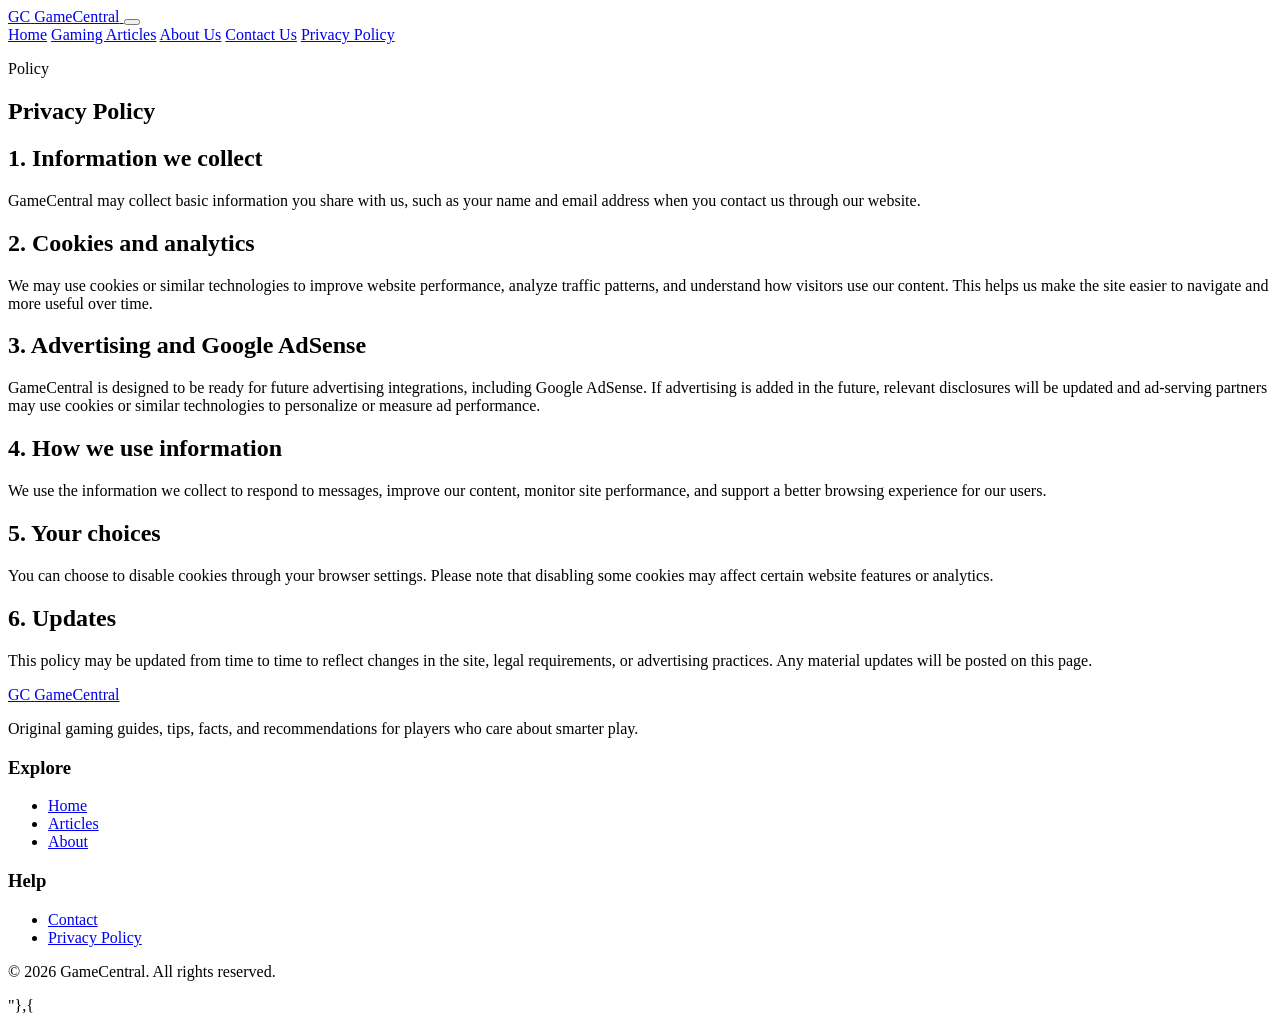
==== article.html @ 5910c17e "Create the GameCentral gaming blog website with a responsive static frontend and original article co" ====
<!DOCTYPE html>
<html lang="en">
  <head>
    <meta charset="UTF-8" />
    <meta name="viewport" content="width=device-width, initial-scale=1.0" />
    <meta
      name="description"
      content="Read GameCentral's privacy policy covering cookies, data collection, and advertising practices."
    />
    <title>Privacy Policy | GameCentral</title>
    <link rel="preconnect" href="https://fonts.googleapis.com" />
    <link rel="preconnect" href="https://fonts.gstatic.com" crossorigin />
    <link
      href="https://fonts.googleapis.com/css2?family=Inter:wght@400;500;600;700;800&display=swap"
      rel="stylesheet"
    />
    <link rel="stylesheet" href="css/styles.css" />
  </head>
  <body data-page="privacy">
    <header class="site-header">
      <div class="container nav-wrap">
        <a class="brand" href="index.html" aria-label="GameCentral home">
          <span class="brand-mark">GC</span>
          <span>GameCentral</span>
        </a>

        <button class="nav-toggle" aria-expanded="false" aria-label="Open navigation">
          <span></span>
          <span></span>
          <span></span>
        </button>

        <nav class="main-nav" aria-label="Main navigation">
          <a href="index.html">Home</a>
          <a href="articles.html">Gaming Articles</a>
          <a href="about.html">About Us</a>
          <a href="contact.html">Contact Us</a>
          <a href="privacy.html" class="active">Privacy Policy</a>
        </nav>
      </div>
    </header>

    <main>
      <section class="page-hero narrow-hero">
        <div class="container">
          <p class="eyebrow">Policy</p>
          <h1>Privacy Policy</h1>
        </div>
      </section>

      <section class="section">
        <div class="container policy-wrap">
          <article class="policy-card">
            <h2>1. Information we collect</h2>
            <p>GameCentral may collect basic information you share with us, such as your name and email address when you contact us through our website.</p>

            <h2>2. Cookies and analytics</h2>
            <p>We may use cookies or similar technologies to improve website performance, analyze traffic patterns, and understand how visitors use our content. This helps us make the site easier to navigate and more useful over time.</p>

            <h2>3. Advertising and Google AdSense</h2>
            <p>GameCentral is designed to be ready for future advertising integrations, including Google AdSense. If advertising is added in the future, relevant disclosures will be updated and ad-serving partners may use cookies or similar technologies to personalize or measure ad performance.</p>

            <h2>4. How we use information</h2>
            <p>We use the information we collect to respond to messages, improve our content, monitor site performance, and support a better browsing experience for our users.</p>

            <h2>5. Your choices</h2>
            <p>You can choose to disable cookies through your browser settings. Please note that disabling some cookies may affect certain website features or analytics.</p>

            <h2>6. Updates</h2>
            <p>This policy may be updated from time to time to reflect changes in the site, legal requirements, or advertising practices. Any material updates will be posted on this page.</p>
          </article>
        </div>
      </section>
    </main>

    <footer class="site-footer">
      <div class="container footer-grid">
        <div>
          <a class="brand" href="index.html">
            <span class="brand-mark">GC</span>
            <span>GameCentral</span>
          </a>
          <p class="footer-copy">Original gaming guides, tips, facts, and recommendations for players who care about smarter play.</p>
        </div>

        <div>
          <h3>Explore</h3>
          <ul>
            <li><a href="index.html">Home</a></li>
            <li><a href="articles.html">Articles</a></li>
            <li><a href="about.html">About</a></li>
          </ul>
        </div>

        <div>
          <h3>Help</h3>
          <ul>
            <li><a href="contact.html">Contact</a></li>
            <li><a href="privacy.html">Privacy Policy</a></li>
          </ul>
        </div>
      </div>
      <div class="container footer-bottom">
        <p>© 2026 GameCentral. All rights reserved.</p>
      </div>
    </footer>

    <script src="js/main.js"></script>
  </body>
</html>





































































"},{
---- css/styles.css ----
<!DOCTYPE html>
<html lang="en">
  <head>
    <meta charset="UTF-8" />
    <meta name="viewport" content="width=device-width, initial-scale=1.0" />
    <meta name="description" content="Read GameCentral article details and guides with practical gaming advice." />
    <title>GameCentral Article</title>
    <link rel="preconnect" href="https://fonts.googleapis.com" />
    <link rel="preconnect" href="https://fonts.gstatic.com" crossorigin />
    <link
      href="https://fonts.googleapis.com/css2?family=Inter:wght@400;500;600;700;800&display=swap"
      rel="stylesheet"
    />
    <link rel="stylesheet" href="css/styles.css" />
  </head>
  <body data-page="article">
    <header class="site-header">
      <div class="container nav-wrap">
        <a class="brand" href="index.html" aria-label="GameCentral home">
          <span class="brand-mark">GC</span>
          <span>GameCentral</span>
        </a>

        <button class="nav-toggle" aria-expanded="false" aria-label="Open navigation">
          <span></span>
          <span></span>
          <span></span>
        </button>

        <nav class="main-nav" aria-label="Main navigation">
          <a href="index.html">Home</a>
          <a href="articles.html">Gaming Articles</a>
          <a href="about.html">About Us</a>
          <a href="contact.html">Contact Us</a>
          <a href="privacy.html">Privacy Policy</a>
        </nav>
      </div>
    </header>

    <main>
      <div id="article-page"></div>
    </main>

    <footer class="site-footer">
      <div class="container footer-grid">
        <div>
          <a class="brand" href="index.html">
            <span class="brand-mark">GC</span>
            <span>GameCentral</span>
          </a>
          <p class="footer-copy">Original gaming guides, tips, facts, and recommendations for players who care about smarter play.</p>
        </div>

        <div>
          <h3>Explore</h3>
          <ul>
            <li><a href="index.html">Home</a></li>
            <li><a href="articles.html">Articles</a></li>
            <li><a href="about.html">About</a></li>
          </ul>
        </div>

        <div>
          <h3>Help</h3>
          <ul>
            <li><a href="contact.html">Contact</a></li>
            <li><a href="privacy.html">Privacy Policy</a></li>
          </ul>
        </div>
      </div>
      <div class="container footer-bottom">
        <p>© 2026 GameCentral. All rights reserved.</p>
      </div>
    </footer>

    <script src="js/main.js"></script>
  </body>
</html>





































































"},{
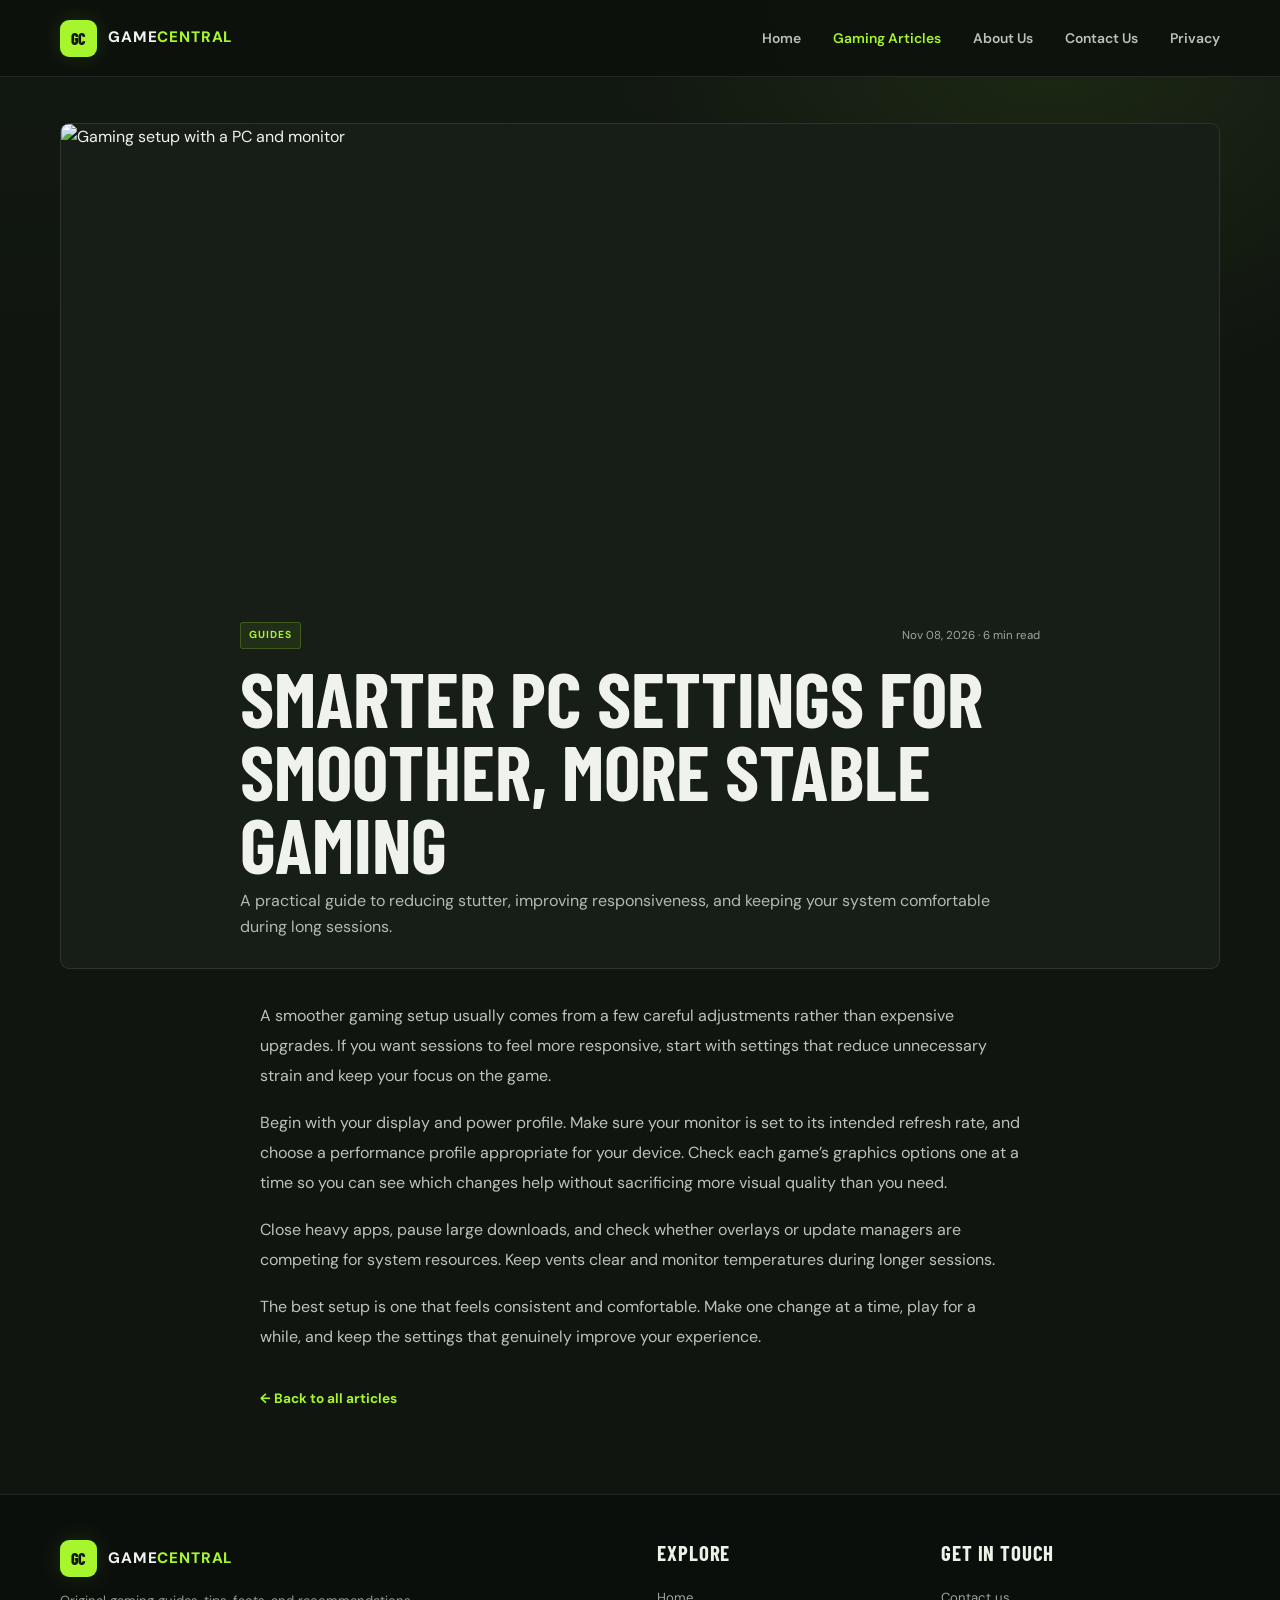
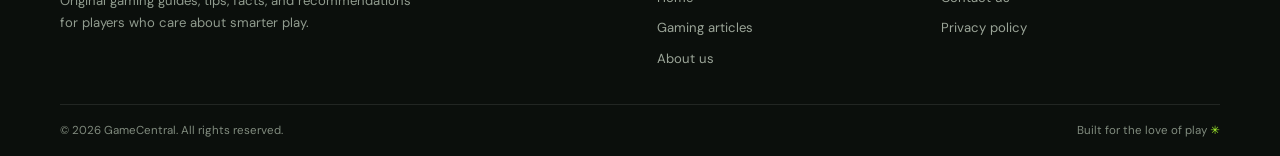
==== commit c8228b70: "Fix GameCentral asset paths and restore the styled responsive site across all pages." ====
--- a/article.html
+++ b/article.html
@@ -1,180 +1,3 @@
-<!DOCTYPE html>
-<html lang="en">
-  <head>
-    <meta charset="UTF-8" />
-    <meta name="viewport" content="width=device-width, initial-scale=1.0" />
-    <meta
-      name="description"
-      content="Read GameCentral's privacy policy covering cookies, data collection, and advertising practices."
-    />
-    <title>Privacy Policy | GameCentral</title>
-    <link rel="preconnect" href="https://fonts.googleapis.com" />
-    <link rel="preconnect" href="https://fonts.gstatic.com" crossorigin />
-    <link
-      href="https://fonts.googleapis.com/css2?family=Inter:wght@400;500;600;700;800&display=swap"
-      rel="stylesheet"
-    />
-    <link rel="stylesheet" href="css/styles.css" />
-  </head>
-  <body data-page="privacy">
-    <header class="site-header">
-      <div class="container nav-wrap">
-        <a class="brand" href="index.html" aria-label="GameCentral home">
-          <span class="brand-mark">GC</span>
-          <span>GameCentral</span>
-        </a>
-
-        <button class="nav-toggle" aria-expanded="false" aria-label="Open navigation">
-          <span></span>
-          <span></span>
-          <span></span>
-        </button>
-
-        <nav class="main-nav" aria-label="Main navigation">
-          <a href="index.html">Home</a>
-          <a href="articles.html">Gaming Articles</a>
-          <a href="about.html">About Us</a>
-          <a href="contact.html">Contact Us</a>
-          <a href="privacy.html" class="active">Privacy Policy</a>
-        </nav>
-      </div>
-    </header>
-
-    <main>
-      <section class="page-hero narrow-hero">
-        <div class="container">
-          <p class="eyebrow">Policy</p>
-          <h1>Privacy Policy</h1>
-        </div>
-      </section>
-
-      <section class="section">
-        <div class="container policy-wrap">
-          <article class="policy-card">
-            <h2>1. Information we collect</h2>
-            <p>GameCentral may collect basic information you share with us, such as your name and email address when you contact us through our website.</p>
-
-            <h2>2. Cookies and analytics</h2>
-            <p>We may use cookies or similar technologies to improve website performance, analyze traffic patterns, and understand how visitors use our content. This helps us make the site easier to navigate and more useful over time.</p>
-
-            <h2>3. Advertising and Google AdSense</h2>
-            <p>GameCentral is designed to be ready for future advertising integrations, including Google AdSense. If advertising is added in the future, relevant disclosures will be updated and ad-serving partners may use cookies or similar technologies to personalize or measure ad performance.</p>
-
-            <h2>4. How we use information</h2>
-            <p>We use the information we collect to respond to messages, improve our content, monitor site performance, and support a better browsing experience for our users.</p>
-
-            <h2>5. Your choices</h2>
-            <p>You can choose to disable cookies through your browser settings. Please note that disabling some cookies may affect certain website features or analytics.</p>
-
-            <h2>6. Updates</h2>
-            <p>This policy may be updated from time to time to reflect changes in the site, legal requirements, or advertising practices. Any material updates will be posted on this page.</p>
-          </article>
-        </div>
-      </section>
-    </main>
-
-    <footer class="site-footer">
-      <div class="container footer-grid">
-        <div>
-          <a class="brand" href="index.html">
-            <span class="brand-mark">GC</span>
-            <span>GameCentral</span>
-          </a>
-          <p class="footer-copy">Original gaming guides, tips, facts, and recommendations for players who care about smarter play.</p>
-        </div>
-
-        <div>
-          <h3>Explore</h3>
-          <ul>
-            <li><a href="index.html">Home</a></li>
-            <li><a href="articles.html">Articles</a></li>
-            <li><a href="about.html">About</a></li>
-          </ul>
-        </div>
-
-        <div>
-          <h3>Help</h3>
-          <ul>
-            <li><a href="contact.html">Contact</a></li>
-            <li><a href="privacy.html">Privacy Policy</a></li>
-          </ul>
-        </div>
-      </div>
-      <div class="container footer-bottom">
-        <p>© 2026 GameCentral. All rights reserved.</p>
-      </div>
-    </footer>
-
-    <script src="js/main.js"></script>
-  </body>
-</html>
-
-
-
-
-
-
-
-
-
-
-
-
-
-
-
-
-
-
-
-
-
-
-
-
-
-
-
-
-
-
-
-
-
-
-
-
-
-
-
-
-
-
-
-
-
-
-
-
-
-
-
-
-
-
-
-
-
-
-
-
-
-
-
-
-
-
-
-
-
-"},{+<!doctype html>
+<html lang="en"><head><meta charset="utf-8"><meta name="viewport" content="width=device-width, initial-scale=1"><meta name="description" content="Read practical gaming advice and original articles from GameCentral."><meta name="theme-color" content="#101510"><title>Article | GameCentral</title><link rel="preconnect" href="https://fonts.googleapis.com"><link rel="preconnect" href="https://fonts.gstatic.com" crossorigin><link href="https://fonts.googleapis.com/css2?family=Barlow+Condensed:wght@600;700;800&family=DM+Sans:wght@400;500;600;700&display=swap" rel="stylesheet"><link rel="stylesheet" href="./css/styles.css"></head>
+<body data-page="article"><header class="site-header"><div class="container nav-wrap"><a class="brand" href="index.html"><span class="brand-mark">GC</span><span>GAME<span class="brand-accent">CENTRAL</span></span></a><button class="nav-toggle" aria-expanded="false" aria-label="Open navigation"><span></span><span></span><span></span></button><nav class="main-nav" aria-label="Main navigation"><a href="index.html">Home</a><a class="active" href="articles.html">Gaming Articles</a><a href="about.html">About Us</a><a href="contact.html">Contact Us</a><a href="privacy.html">Privacy</a></nav></div></header><main><div id="article-page"></div></main><footer class="site-footer"><div class="container footer-grid"><div><a class="brand" href="index.html"><span class="brand-mark">GC</span><span>GAME<span class="brand-accent">CENTRAL</span></span></a><p class="footer-copy">Original gaming guides, tips, facts, and recommendations for players who care about smarter play.</p></div><div><h3>Explore</h3><a href="index.html">Home</a><a href="articles.html">Gaming articles</a><a href="about.html">About us</a></div><div><h3>Get in touch</h3><a href="contact.html">Contact us</a><a href="privacy.html">Privacy policy</a></div></div><div class="container footer-bottom"><span>© 2026 GameCentral. All rights reserved.</span><span>Built for the love of play <b>✳</b></span></div></footer><script src="./js/main.js" defer></script></body></html>
--- a/css/styles.css
+++ b/css/styles.css
@@ -1,148 +1,7 @@
-<!DOCTYPE html>
-<html lang="en">
-  <head>
-    <meta charset="UTF-8" />
-    <meta name="viewport" content="width=device-width, initial-scale=1.0" />
-    <meta name="description" content="Read GameCentral article details and guides with practical gaming advice." />
-    <title>GameCentral Article</title>
-    <link rel="preconnect" href="https://fonts.googleapis.com" />
-    <link rel="preconnect" href="https://fonts.gstatic.com" crossorigin />
-    <link
-      href="https://fonts.googleapis.com/css2?family=Inter:wght@400;500;600;700;800&display=swap"
-      rel="stylesheet"
-    />
-    <link rel="stylesheet" href="css/styles.css" />
-  </head>
-  <body data-page="article">
-    <header class="site-header">
-      <div class="container nav-wrap">
-        <a class="brand" href="index.html" aria-label="GameCentral home">
-          <span class="brand-mark">GC</span>
-          <span>GameCentral</span>
-        </a>
-
-        <button class="nav-toggle" aria-expanded="false" aria-label="Open navigation">
-          <span></span>
-          <span></span>
-          <span></span>
-        </button>
-
-        <nav class="main-nav" aria-label="Main navigation">
-          <a href="index.html">Home</a>
-          <a href="articles.html">Gaming Articles</a>
-          <a href="about.html">About Us</a>
-          <a href="contact.html">Contact Us</a>
-          <a href="privacy.html">Privacy Policy</a>
-        </nav>
-      </div>
-    </header>
-
-    <main>
-      <div id="article-page"></div>
-    </main>
-
-    <footer class="site-footer">
-      <div class="container footer-grid">
-        <div>
-          <a class="brand" href="index.html">
-            <span class="brand-mark">GC</span>
-            <span>GameCentral</span>
-          </a>
-          <p class="footer-copy">Original gaming guides, tips, facts, and recommendations for players who care about smarter play.</p>
-        </div>
-
-        <div>
-          <h3>Explore</h3>
-          <ul>
-            <li><a href="index.html">Home</a></li>
-            <li><a href="articles.html">Articles</a></li>
-            <li><a href="about.html">About</a></li>
-          </ul>
-        </div>
-
-        <div>
-          <h3>Help</h3>
-          <ul>
-            <li><a href="contact.html">Contact</a></li>
-            <li><a href="privacy.html">Privacy Policy</a></li>
-          </ul>
-        </div>
-      </div>
-      <div class="container footer-bottom">
-        <p>© 2026 GameCentral. All rights reserved.</p>
-      </div>
-    </footer>
-
-    <script src="js/main.js"></script>
-  </body>
-</html>
-
-
-
-
-
-
-
-
-
-
-
-
-
-
-
-
-
-
-
-
-
-
-
-
-
-
-
-
-
-
-
-
-
-
-
-
-
-
-
-
-
-
-
-
-
-
-
-
-
-
-
-
-
-
-
-
-
-
-
-
-
-
-
-
-
-
-
-
-
-"},{+@import url('https://fonts.googleapis.com/css2?family=Barlow+Condensed:wght@600;700;800&family=DM+Sans:wght@400;500;600;700&display=swap');
+:root{color-scheme:dark;--bg:#101510;--bg-deep:#0b0f0c;--surface:#171d18;--surface-2:#1d251e;--line:rgba(230,245,232,.10);--text:#f0f3ed;--muted:#a3ada3;--green:#a6f52d;--green-dim:#78bb21;--max:1160px;--display:'Barlow Condensed',Impact,sans-serif;--body:'DM Sans',system-ui,sans-serif}
+*{box-sizing:border-box}html{scroll-behavior:smooth;scroll-padding-top:90px}body{margin:0;min-width:320px;background:var(--bg);color:var(--text);font:16px/1.65 var(--body);-webkit-font-smoothing:antialiased}body:before{content:"";position:fixed;inset:0;z-index:-1;pointer-events:none;background:radial-gradient(ellipse at 82% 4%,rgba(166,245,45,.075),transparent 30%),linear-gradient(180deg,#121812 0%,var(--bg) 42%)}a{color:inherit;text-decoration:none}img{display:block;max-width:100%}button,input,textarea{font:inherit}button{cursor:pointer}.container{width:min(var(--max),calc(100% - 48px));margin-inline:auto}.narrow{max-width:760px}.accent-text,.brand-accent{color:var(--green)}.eyebrow{display:flex;align-items:center;gap:10px;margin:0 0 15px;color:var(--green);font-size:.72rem;font-weight:700;letter-spacing:.16em;text-transform:uppercase}.pulse-dot,.live-dot{width:7px;height:7px;border-radius:50%;background:var(--green);box-shadow:0 0 13px rgba(166,245,45,.8)}.site-header{position:sticky;top:0;z-index:20;background:rgba(13,17,13,.9);backdrop-filter:blur(16px);border-bottom:1px solid var(--line)}.nav-wrap{min-height:76px;display:flex;align-items:center;justify-content:space-between;gap:30px}.brand{display:inline-flex;align-items:center;gap:11px;font-size:.95rem;font-weight:800;letter-spacing:.055em}.brand-mark{display:grid;place-items:center;width:37px;height:37px;border-radius:9px;background:var(--green);color:#11170c;font:800 1rem var(--display);letter-spacing:-.03em;box-shadow:0 0 25px rgba(166,245,45,.12)}.main-nav{display:flex;align-items:center;gap:32px}.main-nav a{color:#bac1b8;font-size:.87rem;font-weight:600;transition:color .18s}.main-nav a:hover,.main-nav a.active{color:var(--green)}.nav-toggle{display:none;width:44px;height:42px;border:1px solid var(--line);border-radius:8px;background:var(--surface)}.nav-toggle span{display:block;width:20px;height:2px;margin:4px auto;background:var(--text);border-radius:2px}.hero{position:relative;overflow:hidden;padding:92px 0 98px;border-bottom:1px solid var(--line)}.hero:after{content:"";position:absolute;inset:auto 0 0;height:1px;background:linear-gradient(90deg,transparent,var(--green),transparent);opacity:.28}.hero-layout{display:grid;grid-template-columns:1.04fr .96fr;gap:64px;align-items:center}.hero-copy h1,.page-hero h1{margin:0;font:800 clamp(4rem,8vw,7.3rem)/.87 var(--display);letter-spacing:-.025em;text-transform:uppercase}.lead{max-width:58ch;color:#bac2b9;font-size:1.04rem;line-height:1.8;margin:24px 0 0}.hero-actions{display:flex;flex-wrap:wrap;gap:13px;margin-top:30px}.btn{display:inline-flex;align-items:center;justify-content:center;gap:12px;min-height:49px;padding:0 20px;border:1px solid transparent;border-radius:6px;font-size:.87rem;font-weight:700;transition:transform .18s,background .18s,border-color .18s}.btn:hover{transform:translateY(-2px)}.btn-primary{background:var(--green);color:#11170c}.btn-primary:hover{background:#b8ff4b;box-shadow:0 8px 26px rgba(166,245,45,.15)}.btn-secondary{border-color:var(--line);background:rgba(255,255,255,.025);color:var(--text)}.btn-secondary:hover{border-color:rgba(166,245,45,.5)}.hero-note{display:flex;align-items:center;gap:10px;margin-top:32px;color:var(--muted);font-size:.82rem}.note-icon{color:var(--green)}.hero-art{position:relative;min-height:390px;display:grid;place-items:center}.art-glow{position:absolute;width:72%;aspect-ratio:1;border-radius:50%;background:rgba(166,245,45,.13);filter:blur(85px)}.art-frame{position:relative;width:min(100%,440px);aspect-ratio:1.12;overflow:hidden;display:flex;flex-direction:column;justify-content:space-between;padding:20px 24px;border:1px solid rgba(166,245,45,.32);border-radius:12px;background:linear-gradient(140deg,rgba(31,42,29,.92),rgba(14,19,15,.98) 60%),repeating-linear-gradient(135deg,transparent 0 20px,rgba(255,255,255,.02) 21px 22px);box-shadow:0 24px 80px #0008}.art-frame:before,.art-frame:after{content:"";position:absolute;width:130px;height:130px;border:1px solid rgba(166,245,45,.12);transform:rotate(45deg)}.art-frame:before{right:-55px;top:-50px}.art-frame:after{left:-55px;bottom:-50px}.art-top{z-index:1;display:flex;align-items:center;gap:9px;color:#aab4a5;font-size:.64rem;letter-spacing:.11em}.art-top span:last-child{margin-left:auto}.controller{position:relative;z-index:1;width:245px;height:120px;margin:auto;background:linear-gradient(155deg,#343d34,#161d17);border:1px solid #536149;border-radius:48% 48% 36% 36%;transform:rotate(-10deg);box-shadow:inset 0 10px 24px #ffffff12,0 30px 35px #0008}.controller:before,.controller:after{content:"";position:absolute;bottom:-4px;width:76px;height:83px;background:linear-gradient(140deg,#2c342c,#101510);border:1px solid #475343;border-radius:50% 30% 45% 45%;z-index:-1}.controller:before{left:10px;transform:rotate(20deg)}.controller:after{right:10px;transform:rotate(-20deg)}.controller-pad{position:absolute;left:46px;top:42px;width:35px;height:35px;border-radius:5px;background:#131812}.controller-pad:before,.controller-pad:after{content:"";position:absolute;background:#798174;border-radius:2px}.controller-pad:before{width:29px;height:9px;left:3px;top:13px}.controller-pad:after{width:9px;height:29px;left:13px;top:3px}.controller-stick{position:absolute;left:104px;top:45px;width:24px;height:24px;border:5px solid #101510;border-radius:50%;background:#687360}.controller-buttons{position:absolute;right:43px;top:34px;display:grid;grid-template-columns:repeat(2,12px);gap:8px}.controller-buttons i{width:11px;height:11px;border-radius:50%;background:var(--green);box-shadow:0 0 8px #a6f52d77}.controller-buttons i:nth-child(2){background:#e2eee0}.controller-buttons i:nth-child(3){background:#83917c}.art-caption{z-index:1;display:flex;align-items:end;justify-content:space-between;color:#e8f0e2;font:700 1.05rem/1.05 var(--display);letter-spacing:.08em}.caption-mark{color:var(--green);font-size:2rem}.caption-mark span{font:500 .6rem var(--body);vertical-align:top}.floating-tag{position:absolute;z-index:2;padding:10px 13px;border:1px solid rgba(166,245,45,.35);border-radius:5px;background:#121912;color:#dae4d5;font-size:.68rem;font-weight:700;letter-spacing:.11em}.floating-tag b{margin-left:8px;color:var(--green)}.tag-one{top:48px;right:-20px}.tag-two{bottom:42px;left:-18px}.section{padding:80px 0}.soft-section{background:rgba(255,255,255,.018);border-top:1px solid var(--line);border-bottom:1px solid var(--line)}.section-heading{display:flex;align-items:end;justify-content:space-between;gap:24px;margin-bottom:29px}.section-heading h2,.two-col h2,.center h2,.contact-info h2{margin:0;font:700 clamp(2.4rem,5vw,3.8rem)/.98 var(--display);letter-spacing:-.01em;text-transform:uppercase}.text-link{color:var(--green);font-size:.85rem;font-weight:700}.text-link span{margin-left:5px}.card-grid{display:grid;grid-template-columns:repeat(3,minmax(0,1fr));gap:20px}.article-card{min-width:0;overflow:hidden;border:1px solid var(--line);border-radius:9px;background:linear-gradient(160deg,#1b231c,#141a15);transition:transform .2s,border-color .2s,box-shadow .2s}.article-card:hover{transform:translateY(-5px);border-color:rgba(166,245,45,.42);box-shadow:0 17px 40px #0003}.article-image-link{position:relative;display:block;overflow:hidden;aspect-ratio:1.62;background:#222b21}.article-card img{width:100%;height:100%;object-fit:cover;transition:transform .4s,opacity .2s;opacity:.88}.article-card:hover img{transform:scale(1.04);opacity:1}.image-shade{position:absolute;inset:35% 0 0;background:linear-gradient(transparent,rgba(10,14,10,.65))}.article-body{padding:18px 19px 17px}.meta-row-card{display:flex;align-items:center;justify-content:space-between;gap:10px;margin-bottom:12px;color:#9da79b;font-size:.72rem}.category-pill{display:inline-block;padding:4px 8px;border:1px solid rgba(166,245,45,.22);border-radius:3px;background:rgba(166,245,45,.08);color:var(--green);font-size:.64rem;font-weight:700;letter-spacing:.1em;text-transform:uppercase}.article-card h3{margin:0 0 9px;font:700 1.65rem/1.03 var(--display);letter-spacing:.005em;text-transform:uppercase}.article-card p{margin:0;color:#aab3a7;font-size:.86rem;line-height:1.7}.article-footer{display:flex;justify-content:space-between;align-items:center;gap:12px;margin-top:17px;padding-top:13px;border-top:1px solid var(--line);color:#909a8d;font-size:.73rem}.read-link{color:var(--green);font-weight:700}.values-section{padding-top:76px}.heading-copy{max-width:350px;margin:0;color:var(--muted);font-size:.91rem}.value-grid{display:grid;grid-template-columns:repeat(3,1fr);gap:17px}.value-grid article,.info-card,.contact-info,.contact-form,.policy-card{border:1px solid var(--line);border-radius:9px;background:linear-gradient(150deg,#1a211a,#131813)}.value-grid article{padding:23px}.value-number{display:block;margin-bottom:22px;color:var(--green);font:700 2rem var(--display)}.value-grid h3,.info-card h3{margin:0 0 8px;font:700 1.5rem/1.05 var(--display);text-transform:uppercase}.value-grid p,.info-card li,.contact-info>p,.policy-card p{color:var(--muted);font-size:.88rem}.page-hero{padding:78px 0 34px;border-bottom:1px solid var(--line);background:radial-gradient(ellipse at 72% 45%,rgba(166,245,45,.055),transparent 35%)}.page-hero h1{font-size:clamp(3.8rem,8vw,6.6rem)}.page-hero .lead{max-width:670px}.article-list-section{padding-top:38px}.toolbar{display:grid;grid-template-columns:minmax(240px,1fr) auto;gap:16px;align-items:center;margin-bottom:17px}.search-box{display:flex;align-items:center;gap:10px;min-height:48px;padding:0 14px;border:1px solid var(--line);border-radius:6px;background:#121812;color:var(--green)}.search-box>span:first-child{font-size:1.5rem;line-height:1}.search-box input{width:100%;border:0;outline:0;background:transparent;color:var(--text);font-size:.86rem}.search-box input::placeholder{color:#879184}.category-filters{display:flex;flex-wrap:wrap;gap:7px}.category-btn{min-height:37px;padding:0 12px;border:1px solid var(--line);border-radius:4px;background:transparent;color:#aeb8a9;font-size:.72rem;font-weight:700;transition:.18s}.category-btn:hover,.category-btn.active{border-color:var(--green);background:var(--green);color:#11170c}.results-label{min-height:1.2em;margin:0 0 15px;color:#8f998b;font-size:.75rem}.empty-state{grid-column:1/-1;padding:38px;border:1px dashed var(--line);border-radius:8px;color:var(--muted);text-align:center}.two-col,.contact-layout{display:grid;grid-template-columns:1.1fr .9fr;gap:60px;align-items:start}.two-col>div>p:not(.eyebrow){color:var(--muted)}.info-card{padding:30px}.info-card ul{margin:22px 0 0;padding-left:20px}.info-card li{padding:6px 0}.center{text-align:center}.center .eyebrow{justify-content:center}.center p:last-child{max-width:680px;margin:20px auto 0;color:var(--muted)}.policy-wrap{max-width:850px}.policy-card{padding:clamp(24px,5vw,48px)}.policy-card h2{margin:30px 0 8px;font:700 1.7rem var(--display);text-transform:uppercase}.policy-card h2:first-of-type{margin-top:22px}.policy-card p{line-height:1.85}.policy-updated{margin:0!important;color:var(--green)!important;font-size:.75rem!important}.contact-layout{grid-template-columns:.85fr 1.15fr;gap:25px}.contact-info,.contact-form{padding:30px}.contact-info h2{font-size:clamp(2rem,4vw,3.1rem)}.contact-details{display:grid;gap:17px;margin-top:29px}.contact-details div span{display:block;margin-bottom:3px;color:var(--green);font-size:.7rem;font-weight:700;letter-spacing:.12em;text-transform:uppercase}.contact-details p,.contact-details a{margin:0;color:#c4cdc0;font-size:.88rem}.contact-details a:hover{color:var(--green)}.contact-form{display:grid;gap:16px}.field-grid{display:grid;grid-template-columns:1fr 1fr;gap:14px}.contact-form label{display:grid;gap:7px;color:#c6cec2;font-size:.78rem;font-weight:600}.contact-form input,.contact-form textarea{width:100%;border:1px solid var(--line);border-radius:5px;background:#101510;color:var(--text);padding:12px 13px;outline:none;resize:vertical}.contact-form input:focus,.contact-form textarea:focus,.search-box:focus-within{border-color:var(--green);box-shadow:0 0 0 3px rgba(166,245,45,.08)}.contact-form input::placeholder,.contact-form textarea::placeholder{color:#707b6d}.contact-form button{justify-self:start}.form-status{min-height:1.4em;margin:0;color:var(--green);font-size:.8rem}.article-shell{padding:46px 0 82px}.article-hero{overflow:hidden;margin-bottom:32px;border:1px solid var(--line);border-radius:9px;background:#171e17}.article-hero img{width:100%;max-height:470px;aspect-ratio:2.1;object-fit:cover}.article-meta{max-width:860px;margin:auto;padding:28px 30px 8px}.article-meta h1{margin:0;font:700 clamp(2.8rem,6vw,5rem)/.95 var(--display);text-transform:uppercase}.article-summary{max-width:860px;margin:auto;padding:0 30px 27px;color:#b1bbb0}.article-content{max-width:760px;margin:0 auto}.article-content p,.article-content li{color:#bbc4b8;font-size:1rem;line-height:1.9}.article-content h2{margin:34px 0 10px;font:700 2rem var(--display);text-transform:uppercase}.back-link{display:inline-flex;margin-top:20px;color:var(--green);font-size:.85rem;font-weight:700}.site-footer{padding:45px 0 0;border-top:1px solid var(--line);background:#0b0f0c}.footer-grid{display:grid;grid-template-columns:1.6fr .7fr .8fr;gap:40px;padding-bottom:34px}.footer-copy{max-width:360px;color:#919c8f;font-size:.82rem}.footer-grid h3{margin:0 0 13px;color:#edf2e9;font:700 1.3rem var(--display);letter-spacing:.04em;text-transform:uppercase}.footer-grid>div:not(:first-child){display:flex;flex-direction:column;align-items:flex-start;gap:9px}.footer-grid>div>a:not(.brand){color:#9ba598;font-size:.82rem}.footer-grid>div>a:hover:not(.brand){color:var(--green)}.footer-bottom{display:flex;justify-content:space-between;gap:15px;padding:16px 0;border-top:1px solid var(--line);color:#808b7e;font-size:.72rem}.footer-bottom b{color:var(--green)}.sr-only{position:absolute;width:1px;height:1px;padding:0;margin:-1px;overflow:hidden;clip:rect(0,0,0,0);white-space:nowrap;border:0}:focus-visible{outline:2px solid var(--green);outline-offset:3px}
+@media(max-width:900px){.hero-layout{grid-template-columns:1fr 1fr;gap:26px}.hero-copy h1{font-size:clamp(4rem,9vw,6rem)}.hero-art{min-height:340px}.toolbar{grid-template-columns:1fr}.card-grid{grid-template-columns:repeat(2,minmax(0,1fr))}.contact-layout{grid-template-columns:1fr 1fr;gap:16px}.main-nav{gap:18px}.main-nav a{font-size:.8rem}}
+@media(max-width:680px){.container{width:min(var(--max),calc(100% - 34px))}.nav-wrap{min-height:67px}.nav-toggle{display:block}.main-nav{position:absolute;top:66px;left:17px;right:17px;display:none;align-items:stretch;gap:0;padding:9px;border:1px solid var(--line);border-radius:8px;background:#111711;box-shadow:0 18px 45px #0009}.main-nav.open{display:flex;flex-direction:column}.main-nav a{padding:12px 10px;border-bottom:1px solid rgba(255,255,255,.05);font-size:.9rem}.main-nav a:last-child{border:0}.hero{padding:62px 0 67px}.hero-layout{grid-template-columns:1fr;gap:30px}.hero-copy h1{font-size:clamp(4rem,15vw,6rem)}.hero-art{min-height:300px;width:min(100%,450px);margin:auto}.art-frame{width:calc(100% - 22px)}.tag-one{right:0}.tag-two{left:0}.section{padding:59px 0}.section-heading{align-items:flex-start;flex-direction:column;gap:13px}.section-heading h2{font-size:2.8rem}.heading-copy{max-width:unset}.card-grid,.value-grid{grid-template-columns:1fr}.article-card{display:grid;grid-template-columns:38% 1fr;min-height:170px}.article-image-link{height:100%;min-height:170px;aspect-ratio:auto}.article-card img{height:100%;position:absolute;inset:0}.article-body{padding:15px}.article-card h3{font-size:1.4rem}.article-card p{font-size:.78rem}.article-footer{margin-top:12px;padding-top:9px}.page-hero{padding:58px 0 28px}.page-hero h1{font-size:clamp(3.8rem,14vw,5.5rem)}.toolbar{gap:11px}.category-filters{gap:6px}.category-btn{padding:0 9px;font-size:.68rem}.two-col,.contact-layout{grid-template-columns:1fr;gap:22px}.field-grid{grid-template-columns:1fr}.contact-info,.contact-form{padding:23px}.footer-grid{grid-template-columns:1fr 1fr;gap:26px}.footer-grid>div:first-child{grid-column:1/-1}.footer-bottom{flex-direction:column;gap:4px}.article-shell{padding:25px 0 58px}.article-hero img{aspect-ratio:1.5}.article-meta{padding:22px 18px 8px}.article-summary{padding:0 18px 20px}}
+@media(max-width:390px){.article-card{grid-template-columns:1fr}.article-image-link{height:170px}.article-card img{position:static}.footer-grid{grid-template-columns:1fr 1fr}.hero-actions .btn{padding-inline:15px}.stat-list{gap:20px}}
+@media(prefers-reduced-motion:reduce){*,*::before,*::after{scroll-behavior:auto!important;transition:none!important}}
